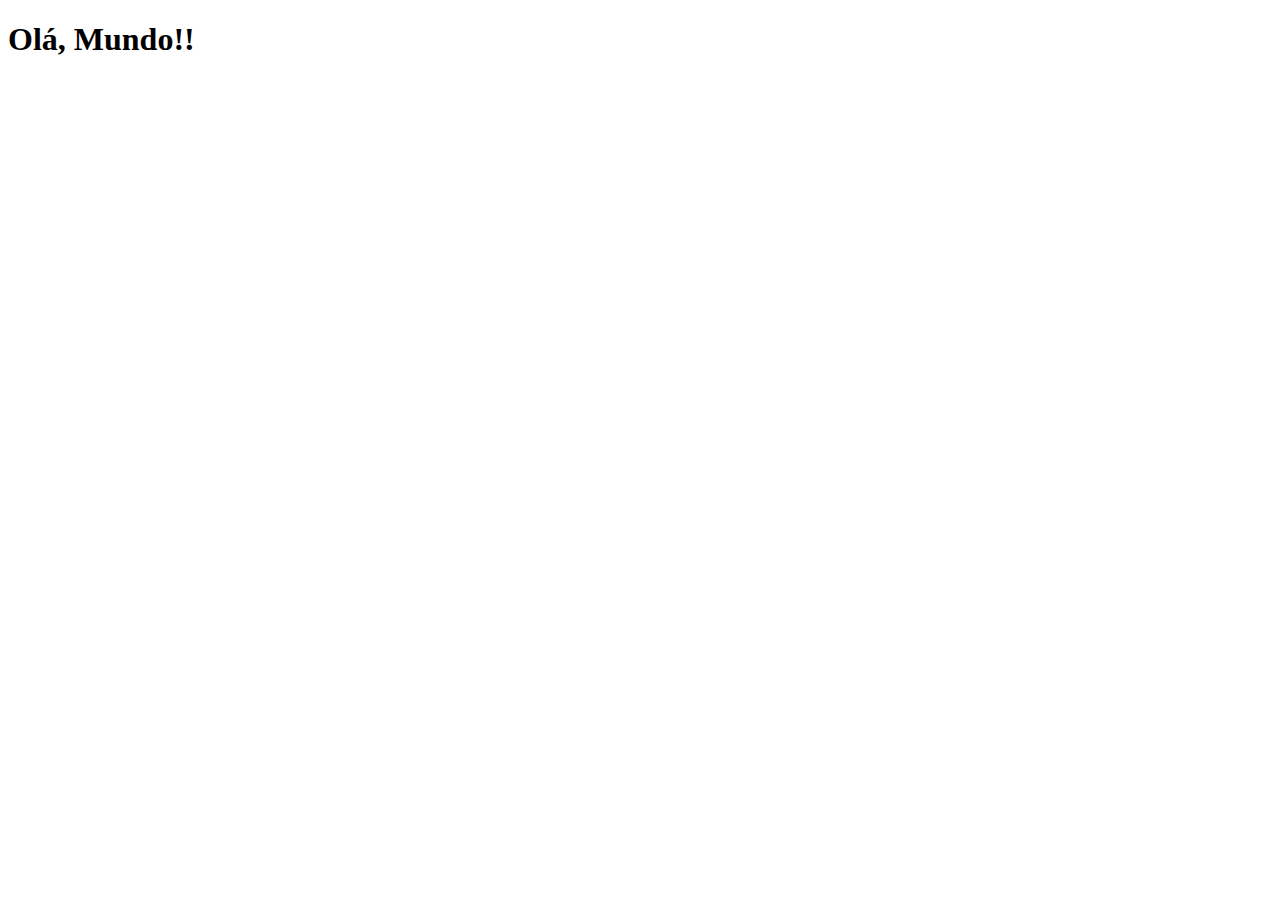
==== index.html @ f7ee49fd "adicionei imagens" ====
<!DOCTYPE html>
<html lang="pt-br">
<head>
    <meta charset="UTF-8">
    <meta http-equiv="X-UA-Compatible" content="IE=edge">
    <meta name="viewport" content="width=device-width, initial-scale=1.0">
    <link rel="shortcut icon" href="favicon.ico" type="image/x-icon">
    <title>Projeto Redes Sociais</title>
</head>
<body>
    <h1>Olá, Mundo!!</h1>
</body>
</html>
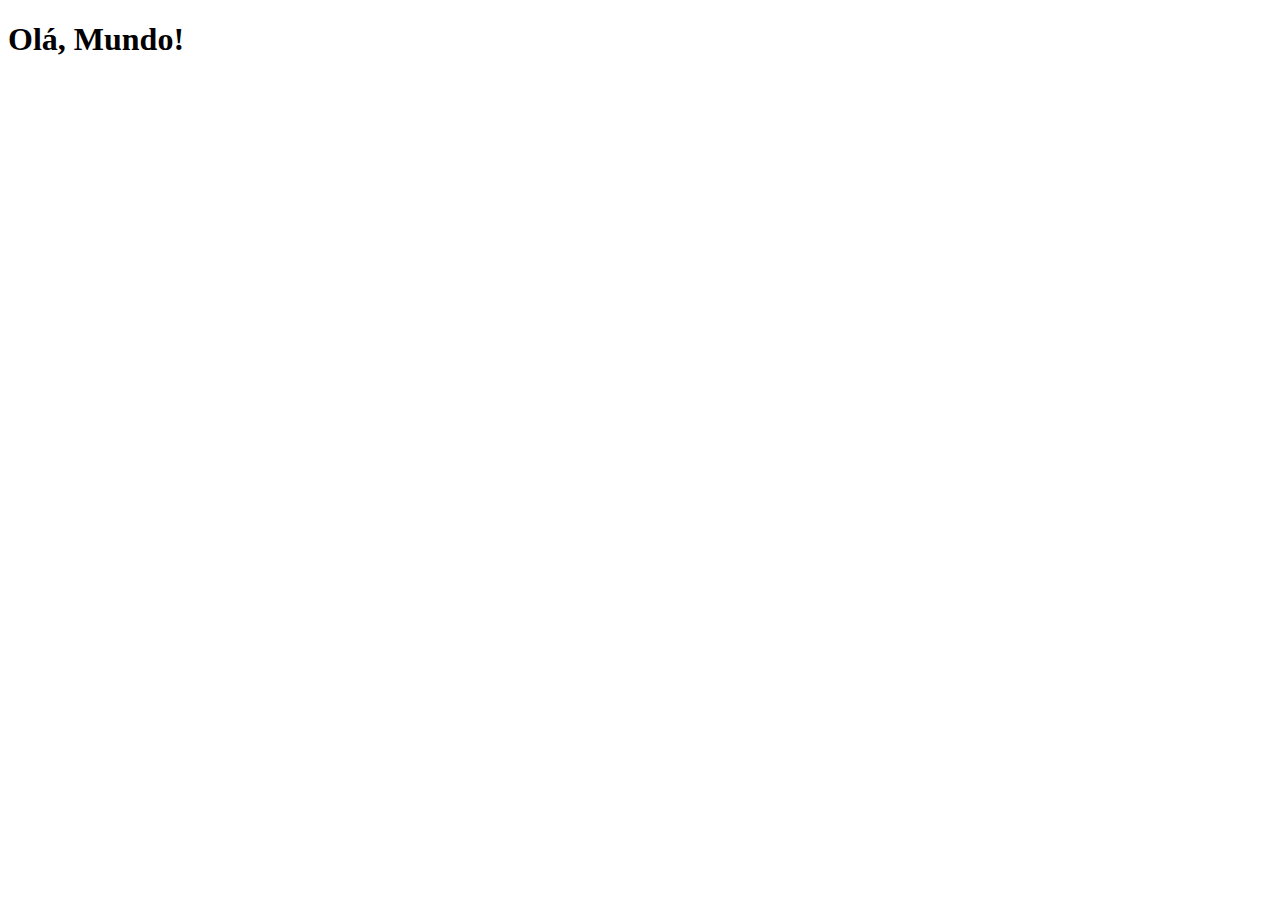
==== commit c714e732: "criei index html" ====
--- a/index.html
+++ b/index.html
@@ -4,10 +4,9 @@
     <meta charset="UTF-8">
     <meta http-equiv="X-UA-Compatible" content="IE=edge">
     <meta name="viewport" content="width=device-width, initial-scale=1.0">
-    <link rel="shortcut icon" href="favicon.ico" type="image/x-icon">
     <title>Projeto Redes Sociais</title>
 </head>
 <body>
-    <h1>Olá, Mundo!!</h1>
+    <h1>Olá, Mundo!</h1>
 </body>
 </html>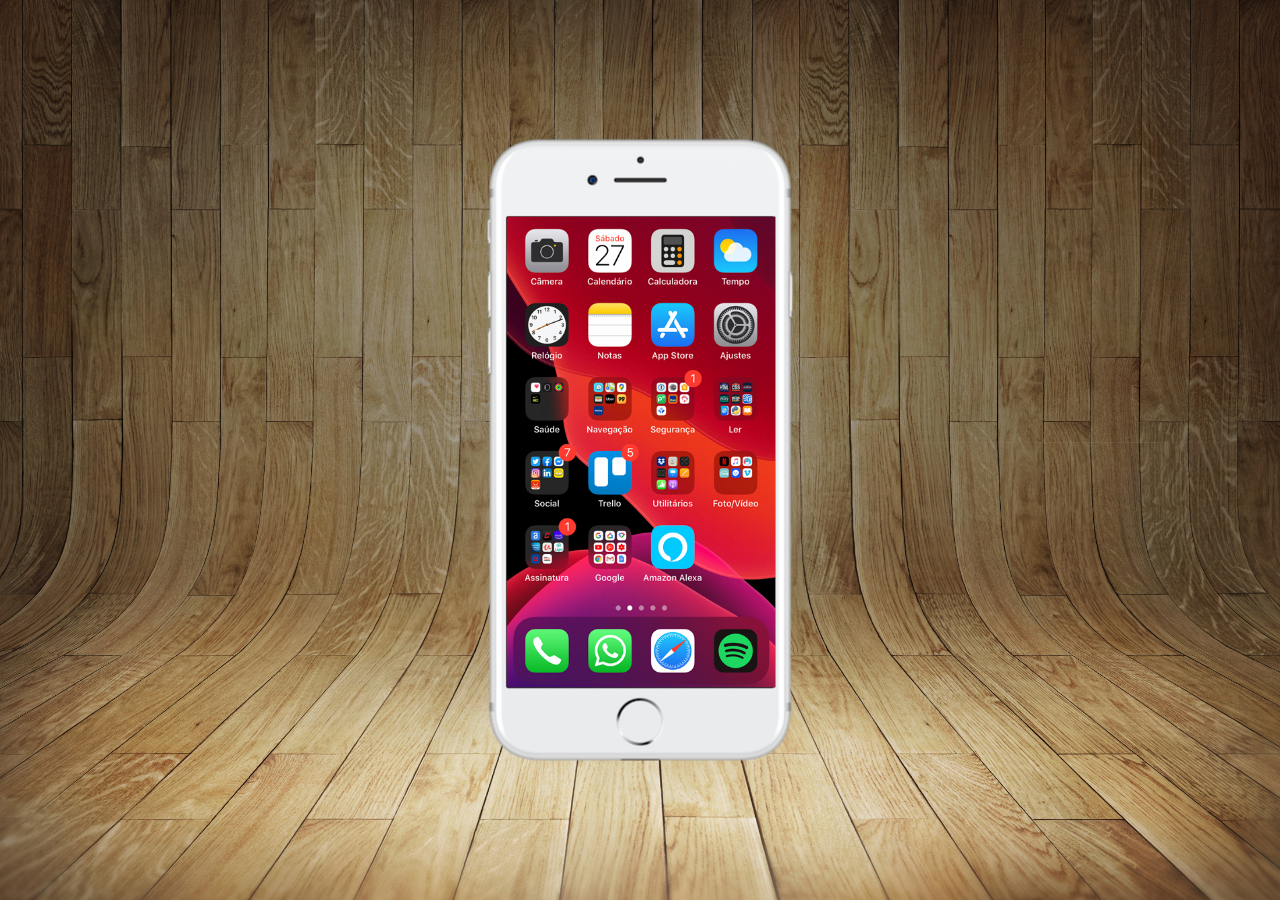
==== commit df486cdd: "Atualização dos códigos" ====
--- a/index.html
+++ b/index.html
@@ -4,9 +4,18 @@
     <meta charset="UTF-8">
     <meta http-equiv="X-UA-Compatible" content="IE=edge">
     <meta name="viewport" content="width=device-width, initial-scale=1.0">
+    <link rel="shortcut icon" href="favicon.ico" type="image/x-icon">
+    <link rel="stylesheet" href="estilos/style.css">
     <title>Projeto Redes Sociais</title>
 </head>
 <body>
-    <h1>Olá, Mundo!</h1>
+   <main>
+    <section id="telefone">
+        <iframe src="./homee.html" name="tela" id="tela" frameborder="0"></iframe>
+    </section>
+    <section id="redes-sociais">
+
+    </section>
+   </main>
 </body>
 </html>--- a/estilos/style.css
+++ b/estilos/style.css
@@ -0,0 +1,42 @@
+@charset "UTF-8";
+
+* {
+    margin: 0px;
+    padding: 0px;
+    font-family: Arial, Helvetica, sans-serif;
+}
+
+html, body {
+    height: 100vh;
+    width: 100vw;
+}
+
+body {
+    background: url('../imagens/fundo-madeira.jpg') no-repeat top center;
+    background-size: cover;
+    background-attachment: fixed;
+}
+
+main {
+    position: relative;
+    height: 100vh;
+}
+
+section#telefone {
+    position: absolute;
+    top: 50%;
+    left: 50%;
+    transform: translate(-50%, -50%);
+
+    height: 627px;
+    width: 311px;
+    background: url('../imagens/frame-iphone.png') no-repeat;
+}
+
+iframe#tela {
+    position: relative;
+    top: 80px;
+    left: 22px;
+    width: 269px;
+    height: 471px;
+}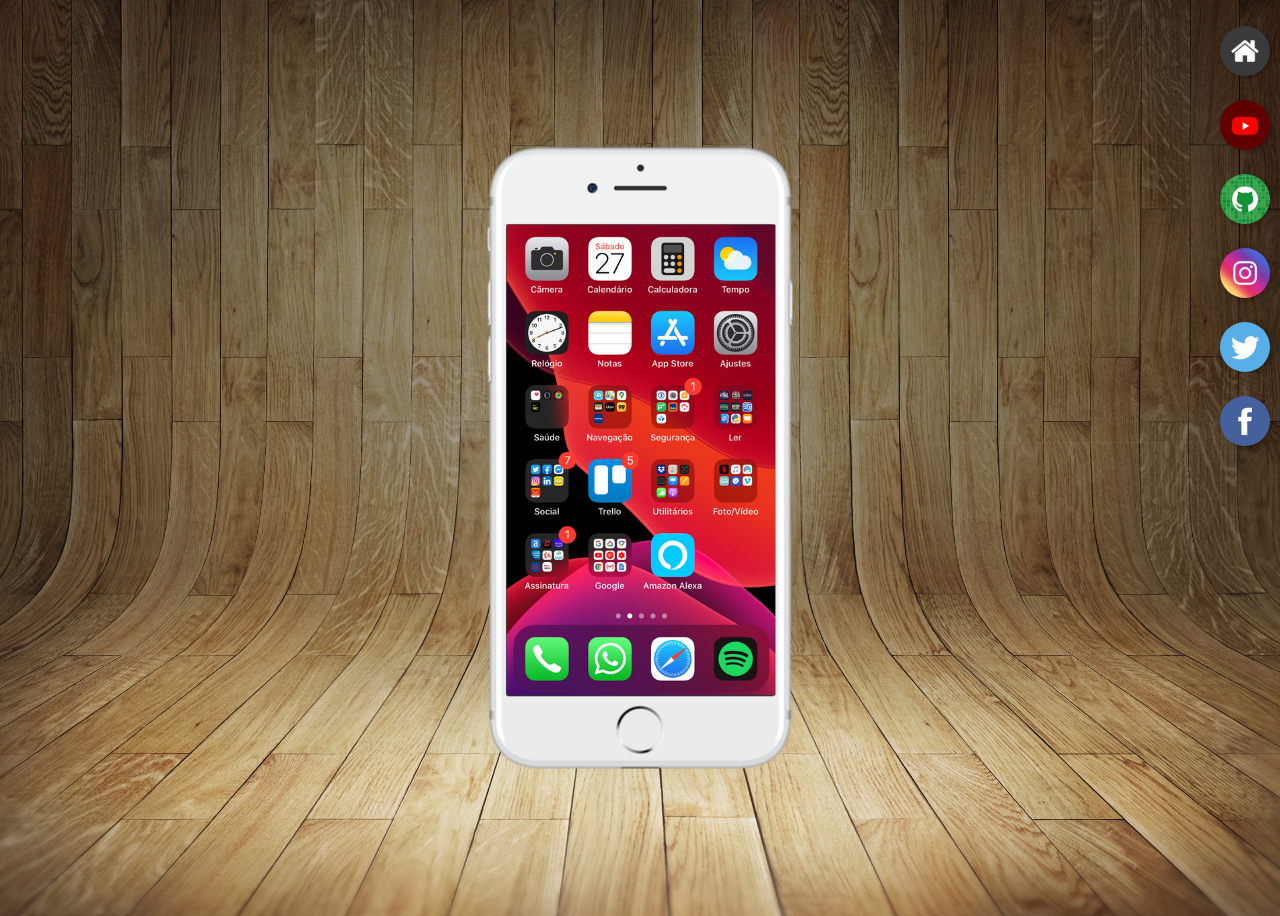
==== commit a5fa3349: "criei botões na lateral" ====
--- a/index.html
+++ b/index.html
@@ -11,10 +11,17 @@
 <body>
    <main>
     <section id="telefone">
-        <iframe src="./homee.html" name="tela" id="tela" frameborder="0"></iframe>
+        <iframe src="./homee.html" name="tela" id="tela" frameborder="0">
+            Seu navegador não é compatível com isso. 
+        </iframe>
     </section>
     <section id="redes-sociais">
-
+      <a href="#" target="tela"><img src="imagens/logo-home.jpg" alt="Home"></a><br>
+      <a href="#"><img src="imagens/logo-youtube.jpg" alt="Youtube"></a><br>
+      <a href="#"><img src="imagens/logo-github.jpg" alt="Github"></a><br>
+      <a href="#"><img src="imagens/logo-instagram.jpg" alt="Instagram"></a><br>
+      <a href="#"><img src="imagens/logo-twitter.jpg" alt="Twitter"></a><br>
+      <a href="#"><img src="imagens/logo-facebook.jpg" alt="Facebook"></a><br>
     </section>
    </main>
 </body>
--- a/estilos/style.css
+++ b/estilos/style.css
@@ -8,18 +8,21 @@
 
 html, body {
     height: 100vh;
-    width: 100vw;
+    width: 100vw;  
 }
 
 body {
     background: url('../imagens/fundo-madeira.jpg') no-repeat top center;
     background-size: cover;
     background-attachment: fixed;
+    overflow-y: hidden;
+    
 }
 
 main {
     position: relative;
     height: 100vh;
+    padding-top: 1rem;
 }
 
 section#telefone {
@@ -39,4 +42,23 @@
     left: 22px;
     width: 269px;
     height: 471px;
+}
+
+section#redes-sociais {
+    text-align: right;
+}
+
+section#redes-sociais img {
+    width: 50px;
+    margin: 10px;
+    border-radius: 50%;
+    box-shadow: 2px 2px 5px rgba(0, 0, 0, 0.301);
+    box-sizing: border-box;
+}
+
+section#redes-sociais img:hover {
+    border: 2px solid rgba(255, 255, 255, 0.527);
+    transform: translate(-4px, -4px);
+    box-shadow: 5px 5px 10px black;
+    transition: transform .3s border 1s;
 }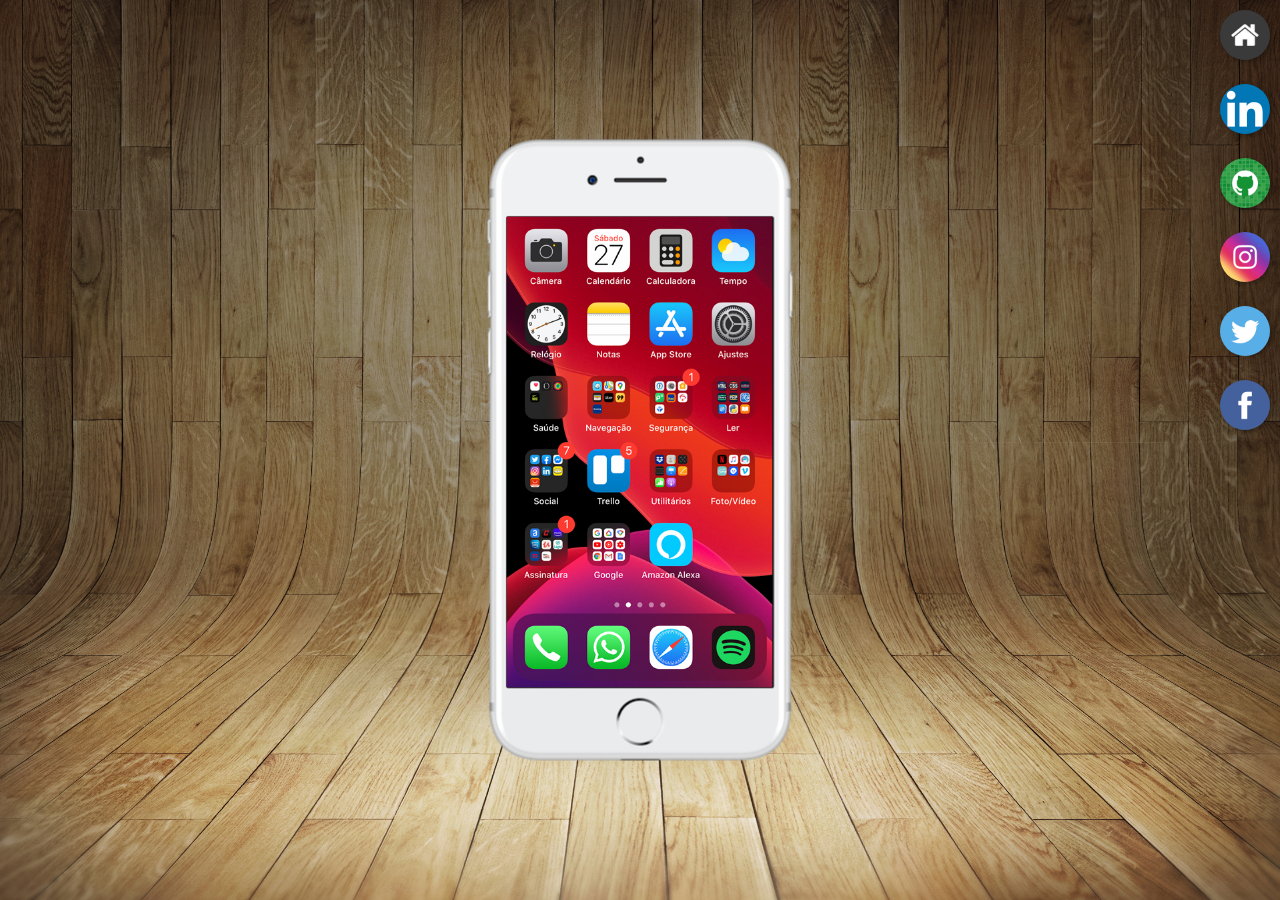
==== commit dc9ceb94: "atualizei o código" ====
--- a/index.html
+++ b/index.html
@@ -16,12 +16,12 @@
         </iframe>
     </section>
     <section id="redes-sociais">
-      <a href="#" target="tela"><img src="imagens/logo-home.jpg" alt="Home"></a><br>
-      <a href="#"><img src="imagens/logo-youtube.jpg" alt="Youtube"></a><br>
-      <a href="#"><img src="imagens/logo-github.jpg" alt="Github"></a><br>
-      <a href="#"><img src="imagens/logo-instagram.jpg" alt="Instagram"></a><br>
-      <a href="#"><img src="imagens/logo-twitter.jpg" alt="Twitter"></a><br>
-      <a href="#"><img src="imagens/logo-facebook.jpg" alt="Facebook"></a><br>
+      <a href="homee.html" target="tela"><img src="imagens/logo-home.jpg" alt="Home"></a><br>
+      <a href="" target="tela"><img src="./imagens/linkedin-logo3.png" alt="Linkedin"></a><br>
+      <a href="./github.html" target="tela"><img src="imagens/logo-github.jpg" alt="Github"></a><br>
+      <a href="./instagram.html" target="tela"><img src="imagens/logo-instagram.jpg" alt="Instagram"></a><br>
+      <a href="./twitter.html" target="tela"><img src="imagens/logo-twitter.jpg" alt="Twitter"></a><br>
+      <a href="./facebook.html" target="tela"><img src="imagens/logo-facebook.jpg" alt="Facebook"></a><br>
     </section>
    </main>
 </body>
--- a/estilos/style.css
+++ b/estilos/style.css
@@ -16,13 +16,11 @@
     background-size: cover;
     background-attachment: fixed;
     overflow-y: hidden;
-    
 }
 
 main {
     position: relative;
     height: 100vh;
-    padding-top: 1rem;
 }
 
 section#telefone {
@@ -30,17 +28,16 @@
     top: 50%;
     left: 50%;
     transform: translate(-50%, -50%);
-
     height: 627px;
     width: 311px;
-    background: url('../imagens/frame-iphone.png') no-repeat;
+    background:url("../imagens/frame-iphone.png")no-repeat;
 }
 
 iframe#tela {
     position: relative;
     top: 80px;
     left: 22px;
-    width: 269px;
+    width: 266px;
     height: 471px;
 }
 
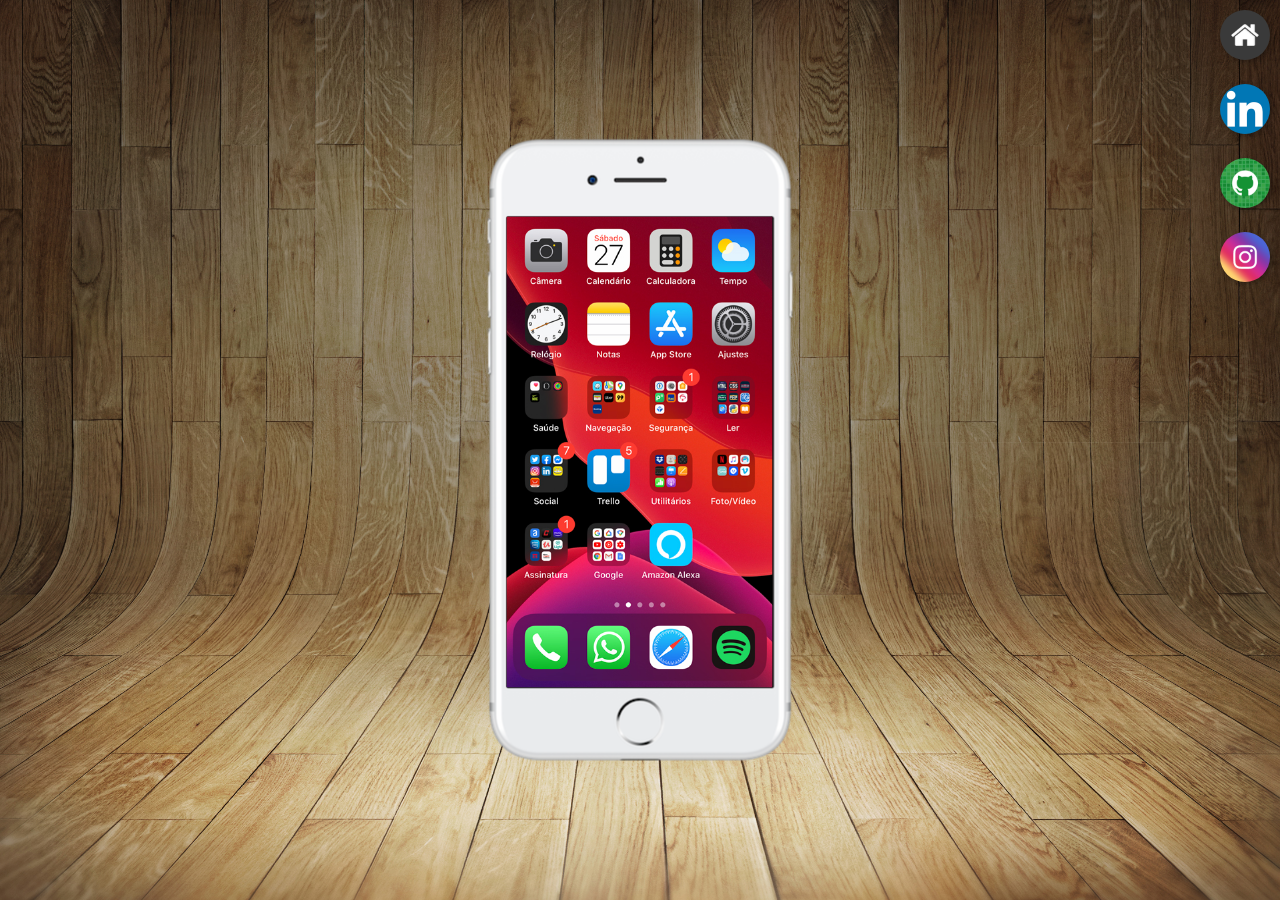
==== commit 9842559e: "atualização" ====
--- a/index.html
+++ b/index.html
@@ -17,11 +17,9 @@
     </section>
     <section id="redes-sociais">
       <a href="homee.html" target="tela"><img src="imagens/logo-home.jpg" alt="Home"></a><br>
-      <a href="" target="tela"><img src="./imagens/linkedin-logo3.png" alt="Linkedin"></a><br>
+      <a href="./linkedin.html" target="tela"><img src="./imagens/linkedin-logo3.png" alt="Linkedin"></a><br>
       <a href="./github.html" target="tela"><img src="imagens/logo-github.jpg" alt="Github"></a><br>
       <a href="./instagram.html" target="tela"><img src="imagens/logo-instagram.jpg" alt="Instagram"></a><br>
-      <a href="./twitter.html" target="tela"><img src="imagens/logo-twitter.jpg" alt="Twitter"></a><br>
-      <a href="./facebook.html" target="tela"><img src="imagens/logo-facebook.jpg" alt="Facebook"></a><br>
     </section>
    </main>
 </body>
